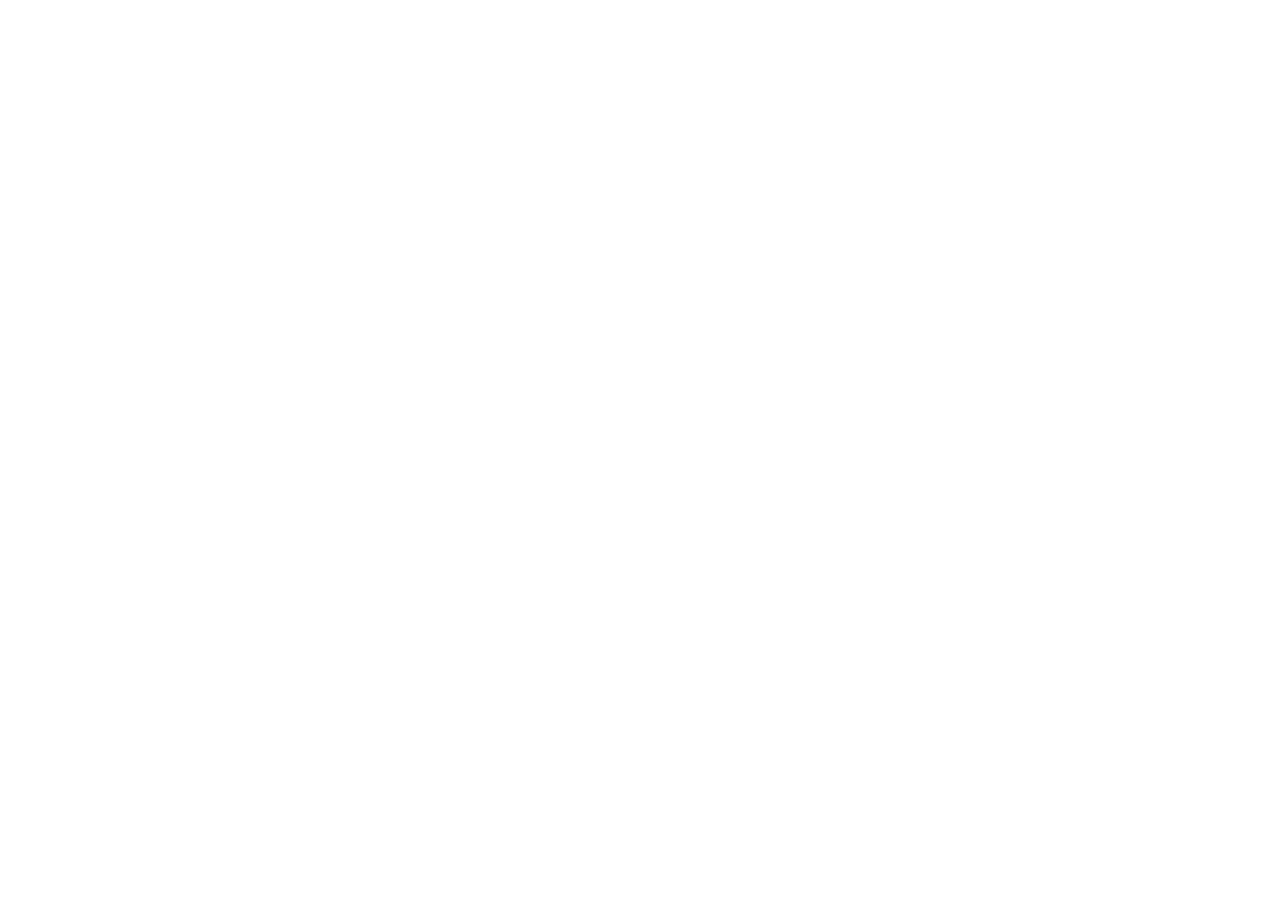
==== perfilRedSocial_05/index.html @ 2288c32a "Respaldo #01" ====
<!DOCTYPE html>
<html lang="en">
<head>
    <meta charset="UTF-8">
    <meta name="viewport" content="width=device-width, initial-scale=1.0">
    <title>Perfil de instagram</title>
</head>
<body>
    
</body>
</html>
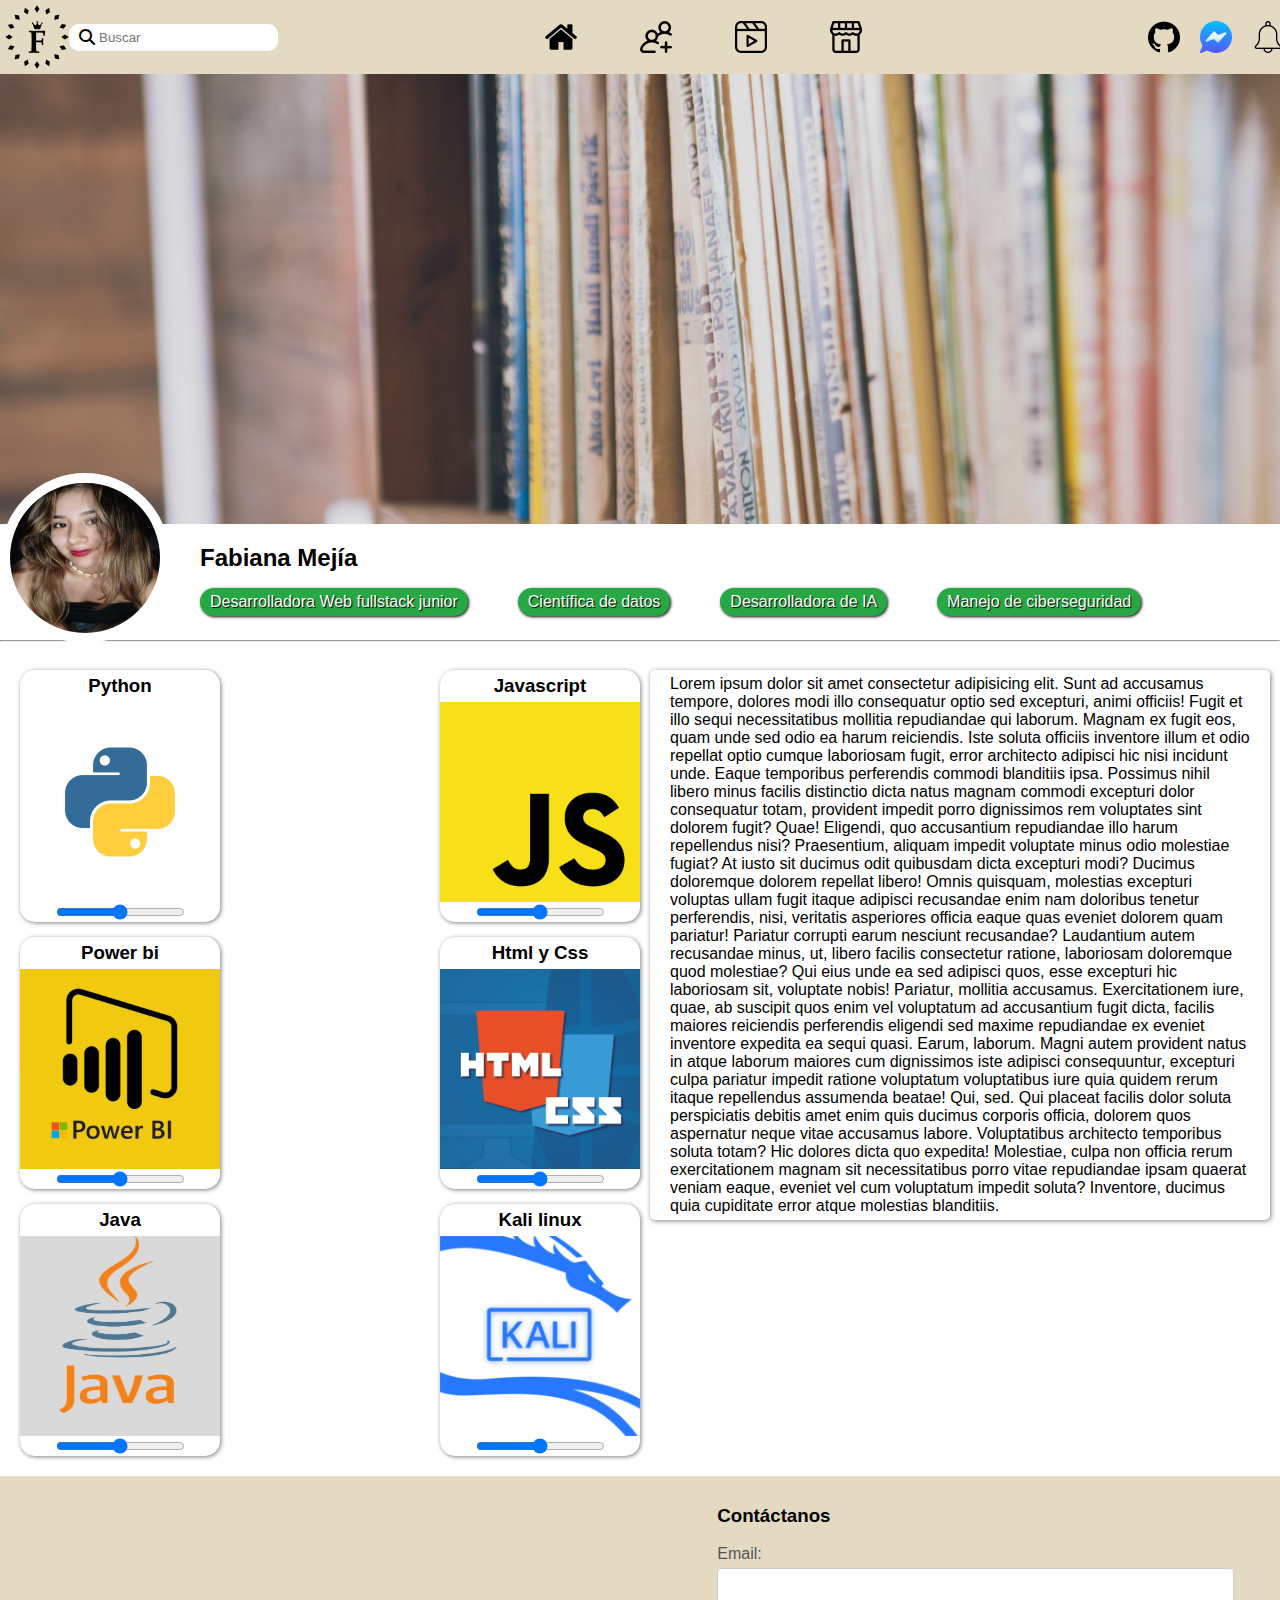
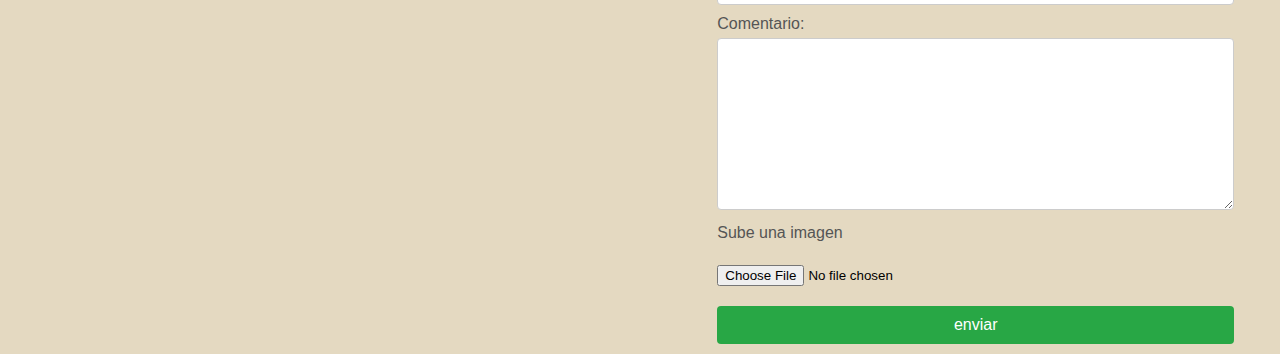
==== commit ca971e2c: "respaldo #07" ====
--- a/perfilRedSocial_05/index.html
+++ b/perfilRedSocial_05/index.html
@@ -3,9 +3,123 @@
 <head>
     <meta charset="UTF-8">
     <meta name="viewport" content="width=device-width, initial-scale=1.0">
-    <title>Perfil de instagram</title>
+    <title>CV</title>
+    <link rel="stylesheet" href="css/estilos.css">
+    <link rel="stylesheet" href="https://cdnjs.cloudflare.com/ajax/libs/font-awesome/6.6.0/css/all.min.css">
 </head>
 <body>
-    
+    <div class="contenedor">
+        <header>
+
+            <nav>
+                <div class="iconos-1">
+                    <img src="img/alfabeto.png" alt="logo" id="logo">
+                    <div class="buscador">
+                        <i class="fa-solid fa-magnifying-glass" id="lupa"></i>
+                        <input type="text" placeholder="Buscar" class="input-buscador">
+                    </div>
+                </div>
+
+                <div class="iconos">
+                    <img src="img/casa.png" alt="casa" class="icon">
+                    <img src="img/anadir-grupo.png" alt="usuarios" class="icon">
+                    <img src="img/video.png" alt="video"  class="icon">
+                    <img src="img/tienda.png" alt="tienda"  class="icon">
+                </div>
+
+                <div class="iconos-2">
+                    <img src="img/github.png" alt="github" class="icon">
+                    <img src="img/mensajero.png" alt="mensajero" class="icon">
+                    <img src="img/campana.png" alt="campana" class="icon">
+                </div>
+
+            </nav>
+
+            <div class="contenedor-portada">
+                <div class="portada"></div>
+                <img src="img/personal.jpeg" alt="logo" id="personal">
+                <div class="datos">
+                    <h2>Fabiana Mejía</h2>
+                    <div class="info">
+                        <p>Desarrolladora Web fullstack junior</p>
+                        <p>Científica de datos</p>
+                        <p>Desarrolladora de IA</p>
+                        <p>Manejo de ciberseguridad</p>
+                    </div>
+                </div>
+            </div>
+        </header>
+
+        <hr>
+
+        <main>
+
+            <aside>
+                <div class="carta">
+                    <h3>Python</h3>
+                    <img src="img/logo_python.webp" alt="python" class="lenguajes">
+                    <input type="range" name="python" id="python">
+                </div>
+                <div class="carta">
+                    <h3>Javascript</h3>
+                    <img src="img/js_logo.png" alt="js" class="lenguajes">
+                    <input type="range" name="js" id="js">
+                </div>
+                <div class="carta">
+                    <h3>Power bi</h3>
+                    <img src="img/power_logo.jpg" alt="power" class="lenguajes">
+                    <input type="range" name="power" id="power">
+                </div>
+                <div class="carta"> 
+                    <h3>Html y Css</h3>
+                    <img src="img/html_css_logo.png" alt="html_css" class="lenguajes">
+                    <input type="range" name="html_css" id="html_css">
+                </div>
+                <div class="carta">
+                    <h3>Java</h3>
+                    <img src="img/java_logo.png" alt="java" class="lenguajes">
+                    <input type="range" name="java" id="java">
+                </div>
+                <div class="carta">
+                    <h3>Kali linux</h3>
+                    <img src="img/kali.png" alt="kali" class="lenguajes">
+                    <input type="range" name="kali" id="kali">
+                </div>
+            </aside>
+
+            <section>
+                <p>Lorem ipsum dolor sit amet consectetur adipisicing elit. Sunt ad accusamus tempore, dolores modi illo consequatur optio sed excepturi, animi officiis! Fugit et illo sequi necessitatibus mollitia repudiandae qui laborum.
+                    Magnam ex fugit eos, quam unde sed odio ea harum reiciendis. Iste soluta officiis inventore illum et odio repellat optio cumque laboriosam fugit, error architecto adipisci hic nisi incidunt unde.
+                    Eaque temporibus perferendis commodi blanditiis ipsa. Possimus nihil libero minus facilis distinctio dicta natus magnam commodi excepturi dolor consequatur totam, provident impedit porro dignissimos rem voluptates sint dolorem fugit? Quae!
+                    Eligendi, quo accusantium repudiandae illo harum repellendus nisi? Praesentium, aliquam impedit voluptate minus odio molestiae fugiat? At iusto sit ducimus odit quibusdam dicta excepturi modi? Ducimus doloremque dolorem repellat libero!
+                    Omnis quisquam, molestias excepturi voluptas ullam fugit itaque adipisci recusandae enim nam doloribus tenetur perferendis, nisi, veritatis asperiores officia eaque quas eveniet dolorem quam pariatur! Pariatur corrupti earum nesciunt recusandae?
+                    Laudantium autem recusandae minus, ut, libero facilis consectetur ratione, laboriosam doloremque quod molestiae? Qui eius unde ea sed adipisci quos, esse excepturi hic laboriosam sit, voluptate nobis! Pariatur, mollitia accusamus.
+                    Exercitationem iure, quae, ab suscipit quos enim vel voluptatum ad accusantium fugit dicta, facilis maiores reiciendis perferendis eligendi sed maxime repudiandae ex eveniet inventore expedita ea sequi quasi. Earum, laborum.
+                    Magni autem provident natus in atque laborum maiores cum dignissimos iste adipisci consequuntur, excepturi culpa pariatur impedit ratione voluptatum voluptatibus iure quia quidem rerum itaque repellendus assumenda beatae! Qui, sed.
+                    Qui placeat facilis dolor soluta perspiciatis debitis amet enim quis ducimus corporis officia, dolorem quos aspernatur neque vitae accusamus labore. Voluptatibus architecto temporibus soluta totam? Hic dolores dicta quo expedita!
+                    Molestiae, culpa non officia rerum exercitationem magnam sit necessitatibus porro vitae repudiandae ipsam quaerat veniam eaque, eveniet vel cum voluptatum impedit soluta? Inventore, ducimus quia cupiditate error atque molestias blanditiis.</p>
+            </section>
+
+        </main>
+        <!-- <hr> -->
+        <footer>
+            <iframe src="https://www.google.com/maps/embed?pb=!1m18!1m12!1m3!1d3961.8454537557154!2d-79.83642152524426!3d-6.788653193208521!2m3!1f0!2f0!3f0!3m2!1i1024!2i768!4f13.1!3m3!1m2!1s0x904cef34477bbadb%3A0xd5a9173f629c5590!2sLa%20Ni%C3%B1a%20170%2C%20La%20Victoria%2014007!5e0!3m2!1ses-419!2spe!4v1722399804266!5m2!1ses-419!2spe" width="600" height="350" style="border:0;" allowfullscreen="" loading="lazy" referrerpolicy="no-referrer-when-downgrade"></iframe>
+            <form>
+                <h3>Contáctanos</h3>
+                    <label for="email">Email:</label>
+                    <input type="email" name="email" id="email">
+                    <br>
+                    <label for="text">Comentario:</label>
+                    <textarea name="text" id="text" cols="60" rows="10"></textarea>
+                    <br>
+                    <label for="img">Sube una imagen</label>
+                    <br>
+                    <input type="file" name="img" id="img" accept=".png,.jpg, .webp,.jpeg">
+
+                    <input type="submit" value="enviar">  
+            </form>
+        </footer>
+
+    </div>
 </body>
 </html>--- a/perfilRedSocial_05/css/estilos.css
+++ b/perfilRedSocial_05/css/estilos.css
@@ -0,0 +1,162 @@
+body{
+    margin: 0;
+    padding: 0;
+    font-family: 'Segoe UI', Tahoma, Geneva, Verdana, sans-serif;
+    /* background: #E6DADA;  */
+    /* background: linear-gradient(to right, #d0dde0, #c7b9b9);  */
+
+}
+.portada{
+    background-image: url(../img/portada.jpg);
+    width: 100%;
+    height: 50vh;
+    background-repeat: no-repeat;
+    background-size: cover;
+}
+#personal{
+    width: 150px;
+    height: 150px;
+    border-radius: 50%;
+    border: 10px solid rgb(255, 255, 255);
+    position: absolute;
+    transform: translateY(-30%);
+}
+nav{
+    display: flex;
+    justify-content: space-between;
+    align-items: center;
+    padding: 5px;
+    background-color: rgb(228, 217, 193);
+}
+.iconos{
+    width: 30%;
+    display: flex;
+    justify-content:space-around;
+
+}
+.icon{
+    width: 32px;
+}
+.iconos-2{
+    width: 10%;
+    display: flex;
+    gap:20px;
+}
+.iconos-1{
+    display: flex;
+    align-items: center;
+    justify-content: space-around;
+    width: 20%;
+}
+.input-buscador{
+    width: auto;
+    border-radius:10px ;
+    border: none;
+    height: 25px;
+    padding-left: 30px; 
+}
+.buscador{
+    position: relative;
+
+}
+#lupa{
+
+    position: absolute;
+    top: 50%;
+    left: 10px; /* Ajusta este valor según necesites */
+    transform: translateY(-50%);
+    z-index: 1; /* Asegura que el icono esté por encima del input */
+}
+.contenedor-portada{
+    position: relative;
+}
+.datos{
+    padding-left:200px ;
+}
+.datos h2{
+    margin-bottom: 0;
+}
+.info{
+    display: flex;
+    gap:50px;
+}
+.info p{
+    border-radius: 20px;
+    background-color: #28a745;
+    padding: 5px 10px;
+    font-weight: 400;
+    text-shadow: 1px 1px 1px rgb(0, 0, 0);
+    color: white;
+    box-shadow: 1px 1px 3px rgb(11, 11, 11);
+}
+.lenguajes{
+    height: 200px;
+    width: 200px;
+}
+aside{
+    display: flex;
+    flex-wrap: wrap;
+    justify-content: space-between;
+    gap: 15px;
+}
+.carta{
+    display: flex;
+    flex-direction: column;
+    align-items: center; 
+    border-radius: 15px;
+    box-shadow: 1px 1px 4px rgba(5, 5, 5, 0.5);
+}
+.carta h3{
+    margin: 5px;
+}
+main{
+    display: grid;
+    grid-template-columns: 50% 50%;
+    padding: 20px;
+    gap:10px;
+}
+section p{
+    padding: 5px 20px;
+    box-shadow: 1px 1px 5px rgba(5, 5, 5, 0.5);
+    border-radius: 5px;
+    margin:0px;
+}
+footer{
+    display: flex;
+    justify-content: space-around;
+    background-color: rgb(228, 217, 193);
+    padding: 10px;
+    align-items: center;
+}
+label {
+    display: block;
+    margin-top: 10px;
+    color: #555;
+}
+input[type="email"],
+textarea {
+    width: 100%;
+    padding: 10px;
+    margin-top: 5px;
+    border: 1px solid #ccc;
+    border-radius: 4px;
+    box-sizing: border-box;
+}
+input[type="file"] {
+    margin-top: 5px;
+}
+input[type="submit"] {
+    display: block;
+    width: 100%;
+    padding: 10px;
+    background-color: #28a745;
+    color: #fff;
+    border: none;
+    border-radius: 4px;
+    cursor: pointer;
+    font-size: 16px;
+    margin-top: 20px;
+}
+input[type="submit"]:hover {
+    background-color: #218838;
+}